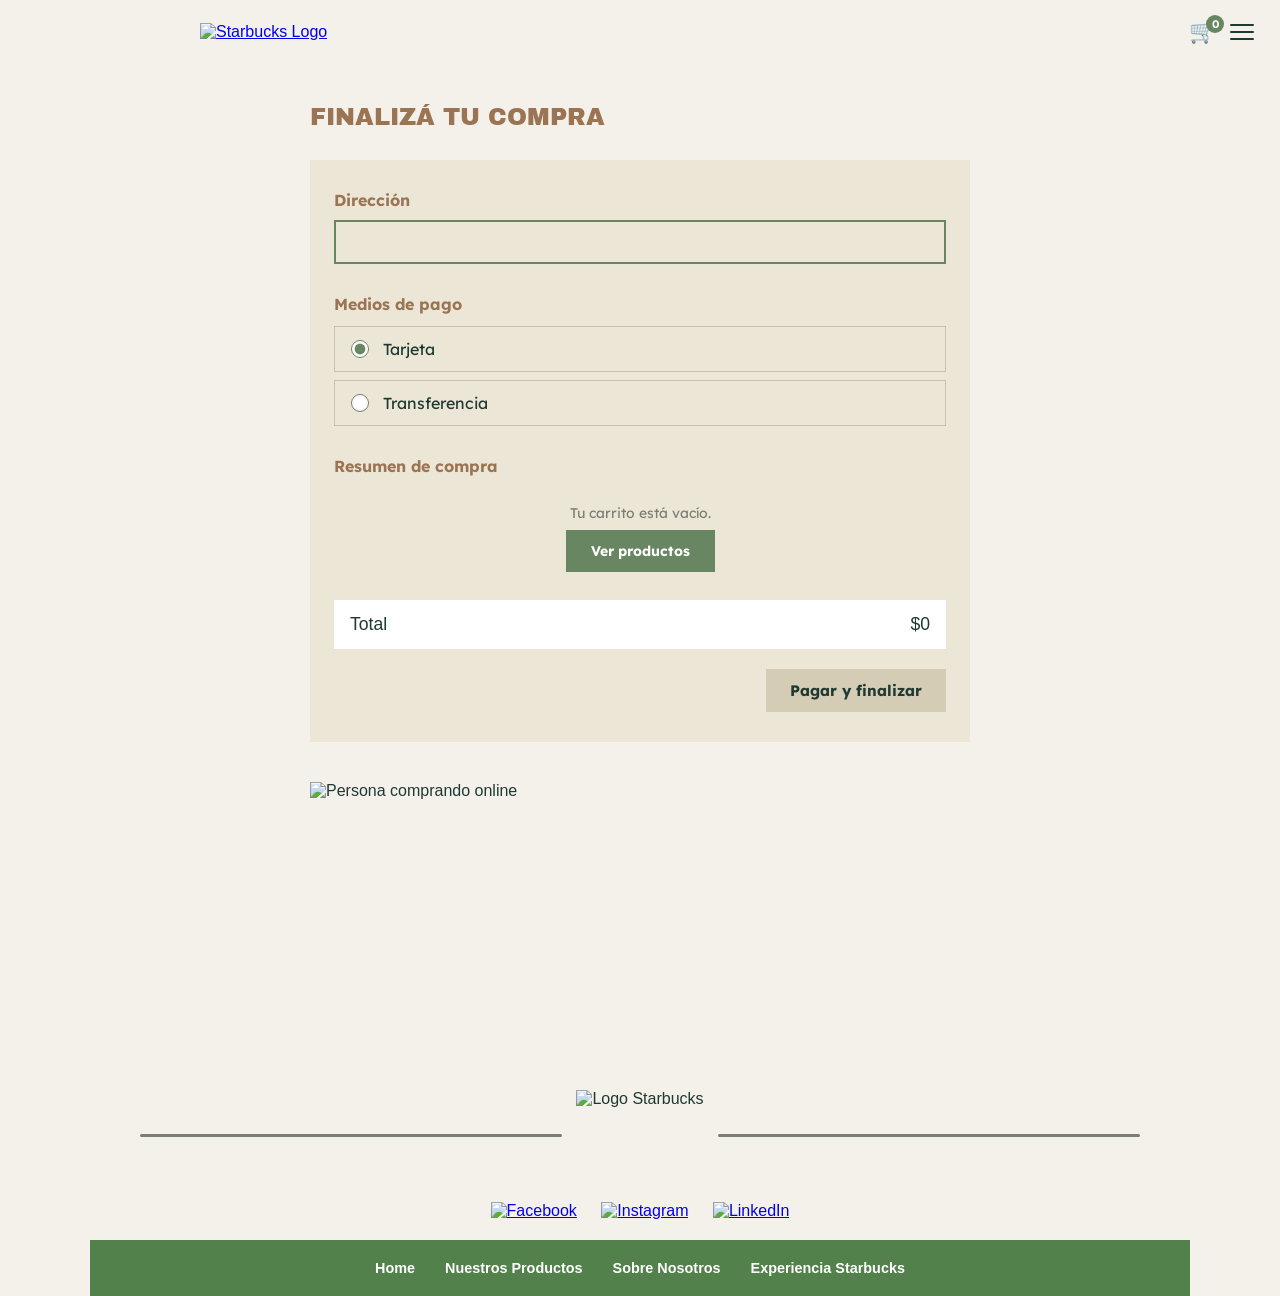
==== checkout.html @ 460d4f39 "Add files via upload" ====
<!DOCTYPE html>
<html lang="es">
<head>
  <meta charset="UTF-8" />
  <meta name="viewport" content="width=device-width, initial-scale=1.0" />
  <title>Finalizar Compra - Starbucks</title>
  <link rel="preconnect" href="https://fonts.googleapis.com">
  <link rel="preconnect" href="https://fonts.gstatic.com" crossorigin>
  <link href="https://fonts.googleapis.com/css2?family=Archivo+Black&family=Lexend+Deca:wght@100..900&display=swap" rel="stylesheet">
  <link rel="stylesheet" href="style.css" />
  <script src="cart.js"></script>
</head>
<body class="pagina-interior">
  <nav class="barra-navegacion">
    <div class="logo-marca">
      <a href="index.html"><img src="imagenes/Starbuckslogo.png" alt="Starbucks Logo" /></a>
    </div>
    <div class="nav-derecha">
      <a href="checkout.html" class="nav-carrito" aria-label="Ver carrito">
        🛒<span class="cart-badge" id="cartBadge" hidden>0</span>
      </a>
      <button class="menu-hamburguesa" id="btnMenu">
        <span></span><span></span><span></span>
      </button>
    </div>
  </nav>
  <div class="overlay" id="overlay"></div>
  <div class="menu-lateral" id="menuLateral">
    <div class="menu-lateral-header">
      <button class="btn-cerrar" id="btnCerrar">&#215;</button>
    </div>
    <nav class="menu-lateral-nav">
      <a href="index.html">Home</a>
      <a href="productos.html">Nuestros Productos</a>
      <a href="nosotros.html">Sobre Nosotros</a>
      <a href="experiencia.html">Experiencia Starbucks</a>
    </nav>
  </div>

  <section class="seccion-checkout">
    <h2 class="archivo-black-regular titulo-checkout">FINALIZÁ TU COMPRA</h2>

    <div class="panel-compra">
      <div class="campo-direccion">
        <label>Dirección</label>
        <input type="text" class="input-direccion" />
      </div>

      <div class="campo-pago">
        <p class="subtitulo-pago">Medios de pago</p>
        <label class="fila-pago">
          <input type="radio" name="pago" checked />
          Tarjeta
        </label>
        <label class="fila-pago">
          <input type="radio" name="pago" />
          Transferencia
        </label>
      </div>

      <div class="resumen-compra">
        <p class="subtitulo-pago">Resumen de compra</p>
        <div id="resumen-items"></div>
        <div id="carrito-vacio" class="carrito-vacio" hidden>
          <p>Tu carrito está vacío.</p>
          <a href="productos.html" class="boton-verde" style="display:inline-block;margin-top:8px;text-decoration:none;">Ver productos</a>
        </div>
      </div>

      <div class="total-caja">
        <span>Total</span>
        <span id="total-valor">$0</span>
      </div>

      <div class="checkout-acciones">
        <button class="boton-pagar" id="btnPagar" disabled>Pagar y finalizar</button>
      </div>

      <div id="mensaje-exito" class="mensaje-exito" hidden>
        <p>¡Gracias por tu compra! ☕</p>
      </div>
    </div>

    <div class="ilustracion-checkout">
      <img src="imagenes/checkout-ilustracion.png" alt="Persona comprando online" />
    </div>
  </section>

  <script>
    const resumenEl = document.getElementById('resumen-items');
    const totalEl = document.getElementById('total-valor');
    const btnPagar = document.getElementById('btnPagar');
    const carritoVacio = document.getElementById('carrito-vacio');
    const mensajeExito = document.getElementById('mensaje-exito');

    function mostrarCarrito() {
      const items = Carrito.obtenerCarrito();
      let html = '';

      if (items.length === 0) {
        resumenEl.innerHTML = '';
        carritoVacio.hidden = false;
        totalEl.textContent = '$0';
        btnPagar.disabled = true;
        return;
      }

      carritoVacio.hidden = true;
      btnPagar.disabled = false;

      for (let i = 0; i < items.length; i++) {
        const item = items[i];
        html += '<div class="resumen-fila">';
        html += '<span class="resumen-nombre">' + item.nombre + ' x' + item.cantidad + '</span>';
        html += '<span class="resumen-precio">' + Carrito.formatearPrecio(item.precio * item.cantidad) + '</span>';
        html += '<button class="btn-remove" data-id="' + item.id + '">✕</button>';
        html += '</div>';
      }

      resumenEl.innerHTML = html;
      totalEl.textContent = Carrito.formatearPrecio(Carrito.totalCarrito());

      const botonesRemove = resumenEl.getElementsByClassName('btn-remove');
      for (let i = 0; i < botonesRemove.length; i++) {
        botonesRemove[i].onclick = function () {
          Carrito.eliminarItem(this.dataset.id);
        };
      }
    }

    btnPagar.onclick = function () {
      if (Carrito.contarItems() === 0) return;
      Carrito.vaciarCarrito();
      mensajeExito.hidden = false;
      btnPagar.disabled = true;
    };

    window.addEventListener('carrito:cambio', mostrarCarrito);
    mostrarCarrito();
  </script>

  <div class="separador">
    <span></span>
    <img class="logo-separador" src="imagenes/Starbuckslogocirculo.png" alt="Logo Starbucks" />
    <span></span>
  </div>
  <div class="redes-sociales">
    <a href="https://www.facebook.com/Starbucks" target="_blank" rel="noopener"><img src="imagenes/Facebook.png" class="icono-red" alt="Facebook" /></a>
    <a href="https://www.instagram.com/starbucks" target="_blank" rel="noopener"><img src="imagenes/Instagram.png" class="icono-red" alt="Instagram" /></a>
    <a href="https://www.linkedin.com/company/starbucks" target="_blank" rel="noopener"><img src="imagenes/Linkedin.png" class="icono-red" alt="LinkedIn" /></a>
  </div>
  <footer class="pie-pagina">
    <div class="links-finales">
      <a href="index.html">Home</a>
      <a href="productos.html">Nuestros Productos</a>
      <a href="nosotros.html">Sobre Nosotros</a>
      <a href="experiencia.html">Experiencia Starbucks</a>
    </div>
  </footer>

  <script>
    document.getElementById("btnMenu").onclick = function () {
      document.getElementById("menuLateral").classList.add("activo");
      document.getElementById("overlay").classList.add("activo");
    };
    document.getElementById("btnCerrar").onclick = function () {
      document.getElementById("menuLateral").classList.remove("activo");
      document.getElementById("overlay").classList.remove("activo");
    };
    document.getElementById("overlay").onclick = function () {
      document.getElementById("menuLateral").classList.remove("activo");
      document.getElementById("overlay").classList.remove("activo");
    };

    function actualizarBadge() {
      const badge = document.getElementById("cartBadge");
      const count = Carrito.contarItems();
      if (count > 0) {
        badge.textContent = count;
        badge.hidden = false;
      } else {
        badge.hidden = true;
      }
    }

    actualizarBadge();
    window.addEventListener("carrito:cambio", actualizarBadge);
  </script>
</body>
</html>
---- style.css ----
@import url('https://fonts.googleapis.com/css2?family=Lexend+Deca:wght@100..900&family=Raleway:ital,wght@0,100..900;1,100..900&display=swap');

* {
  margin: 0;
  padding: 0;
  box-sizing: border-box;
  font-family: "Helvetica", Arial, sans-serif;
}

body {
  background-color: #f4f1ea;
  color: #1e3932;
  overflow-x: hidden;
}

.barra-navegacion {
  display: flex;
  justify-content: space-between;
  align-items: center;
  width: 100%;
  max-width: 1100px;
  margin: 0 auto;
  padding: 14px 20px;

  position: absolute;
  top: 0;
  left: 50%;
  transform: translateX(-50%);
  z-index: 100;

  background-color: transparent;
}

.logo-marca {
  max-width: calc(100% - 52px);
}

.logo-marca img {
  display: block;
  width: auto;
  max-width: 100%;
  max-height: 34px;
}

.menu-hamburguesa {
  display: inline-flex;
  flex-direction: column;
  justify-content: center;
  gap: 5px;
  width: 36px;
  height: 36px;
  background: transparent;
  border: none;
  padding: 0;
  cursor: pointer;
  flex-shrink: 0;
}

.menu-hamburguesa span {
  display: block;
  width: 24px;
  height: 2px;
  margin: 0 auto;
  background-color: #1e3932;
  border-radius: 2px;
}

.seccion-principal {
  background-color: #d4ccb4;
  position: relative;
  width: 100%;
  height: 65vh;
  display: flex;
  align-items: center;
  justify-content: center;
  overflow: hidden;
}

.caja-foto-grande {
  position: absolute;
  top: 0;
  left: 0;
  width: 100%;
  height: 100%;
}

.caja-foto-grande img {
  width: 100%;
  height: 100%;
  object-fit: cover;
  object-position: top;
}

.columna-izquierda {
  margin-bottom: 30px;
}
.texto-llamativo {
  position: relative;
  width: 90%;
}

.texto-llamativo p {
  color: white;
  font-weight: bold;
  font-size: 1.2rem;
  text-shadow: 1px 1px 5px rgba(0, 0, 0, 0.2);
}

.texto-llamativo h1 {
  font-size: 3.5rem;
  color: white;
  text-transform: uppercase;
  line-height: 0.9;
  text-shadow: 2px 2px 10px rgba(0, 0, 0, 0.3);
}

.seccion-bebidas {
  width: 100%;
  max-width: 1100px;
  margin: 0 auto;
  padding: 50px 20px;
}

.seccion-bebidas h2{
  color:#9a7453;
}

.contenedor-arcos {
  display: grid;
  grid-template-columns: repeat(3, minmax(0, 1fr));
  gap: 12px;
  margin-top: 30px;
}

.bebida {
  display: flex;
  flex-direction: column;
  align-items: center;
  text-align: center;
}

.forma-arco {
  width: 100%;
  max-width: 180px;
  aspect-ratio: 3 / 4;
  margin: 0 auto;
  border-radius: 100px 100px 10px 10px;
  overflow: hidden;
}

.bebida p {
  margin-top: 10px;
  min-height: 2.8em;
  display: flex;
  align-items: flex-start;
  justify-content: center;
  font-size: 0.85rem;
}

.forma-arco img {
  width: 100%;
  height: 100%;
  object-fit: cover;
}

.seccion-info {
  display: flex;
  align-items: flex-start;
  width: 100%;
  max-width: 1100px;
  margin: 0 auto;
  padding: 60px 20px;
  background-color: #ece6d6;
}

.texto-historia {
  padding: 0 20px 0 0;
  flex: 0 0 60%;
}

.texto-historia h2{
  color:#9a7453
}

.texto-historia p{
  font-family: "Lexend Deca", sans-serif;
  font-optical-sizing: auto;
  font-style: normal;
}

.foto-detalle {
  flex: 0 0 40%;
}

.foto-detalle img {
  width: 100%;
  max-width: 100%;
  display: block;
  margin: 0 auto;
}

.boton-verde {
  background-color: #688662;
  color: white;
  border: none;
  padding: 12px 25px;
  font-weight: bold;
  margin-top: 15px;
  cursor: pointer;
}

.boton-verde, p{
  font-family: "Lexend Deca", sans-serif;
  font-optical-sizing: auto;
  font-style: normal;
}

.separador {
  display: flex;
  align-items: center;
  gap: 14px;
  width: 100%;
  max-width: 1100px;
  margin: 8px auto 22px;
  padding: 0 50px;
}

.separador span {
  flex: 1;
  border-top: 3px solid #7a7f73;
  border-radius: 15px;
}

.logo-separador {
  width: auto;
  height: 90px;
  display: block;
  flex-shrink: 0;
}

.pie-pagina {
  background-color: #53814b;
  color: white;
  width: 100%;
  max-width: 1100px;
  margin: 0 auto;
  padding: 20px;
  text-align: center;
}

.redes-sociales {
  width: 100%;
  max-width: 1100px;
  margin: 0 auto;
  padding: 0 20px 20px 20px;
  text-align: center;
}

.icono-red {
  width: 35px;
  margin: 0 10px;
}

.links-finales {
  display: flex;
  flex-direction: column;
  gap: 15px;
}

.links-finales a {
  color: white;
  text-decoration: none;
  font-weight: bold;
  font-size: 0.9rem;
}

@media (min-width: 768px) {
  .seccion-principal {
    height: 85vh;
  }

  .texto-llamativo {
    display: flex;
    justify-content: space-between;
    max-width: 1100px;
  }

  .texto-llamativo h1 {
    font-size: 6rem;
  }

  .contenedor-arcos {
    gap: 24px;
  }

  .bebida p {
    font-size: 1rem;
  }

  .seccion-info {
    flex-direction: row;
  }

  .texto-historia {
    flex-basis: 70%;
  }

  .foto-detalle {
    flex-basis: 30%;
  }

  .links-finales {
    flex-direction: row;
    justify-content: center;
    gap: 30px;
  }

.links-finales, p{
  font-family: "Lexend Deca", sans-serif;
  font-optical-sizing: auto;
  font-style: normal;
}

}

.archivo-black-regular {
  font-family: "Archivo Black", sans-serif;
  font-weight: 400;
  font-style: normal;
}

.overlay {
  position: fixed;
  inset: 0;
  background: rgba(0, 0, 0, 0.45);
  opacity: 0;
  pointer-events: none;
  transition: opacity 0.3s;
  z-index: 200;
}
.overlay.activo {
  opacity: 1;
  pointer-events: all;
}

.menu-lateral {
  position: fixed;
  top: 0;
  right: -320px;
  width: 300px;
  height: 100vh;
  background: #2e4b2a;
  display: flex;
  flex-direction: column;
  z-index: 300;
  transition: right 0.35s cubic-bezier(0.4, 0, 0.2, 1);
}
.menu-lateral.activo {
  right: 0;
}

.menu-lateral-header {
  display: flex;
  justify-content: space-between;
  align-items: center;
  padding: 20px 24px;
  border-bottom: 1px solid rgba(255, 255, 255, 0.15);
}
.menu-lateral-header img {
  height: 28px;
  filter: brightness(0) invert(1);
}

.btn-cerrar {
  background: transparent;
  border: none;
  cursor: pointer;
  color: white;
  font-size: 28px;
  line-height: 1;
  padding: 0;
}

.menu-lateral-nav {
  flex: 1;
  padding: 24px 0;
  overflow-y: auto;
}
.menu-lateral-nav a {
  display: block;
  padding: 14px 28px;
  color: #d4ccb4;
  text-decoration: none;
  font-size: 1rem;
  font-weight: 600;
  border-left: 3px solid transparent;
  transition: background 0.2s, color 0.2s;
}
.menu-lateral-nav a:hover {
  background: rgba(255, 255, 255, 0.07);
  color: #fff;
  border-left-color: #688662;
}
.seccion-titulo {
  padding: 20px 28px 8px;
  font-size: 0.7rem;
  letter-spacing: 0.12em;
  text-transform: uppercase;
  color: rgba(255, 255, 255, 0.35);
  font-weight: 700;
}

site-navbar,
site-footer {
  display: block;
}

.pagina-interior .barra-navegacion {
  position: relative;
  background-color: #f4f1ea;
}

.img-placeholder {
  background-color: #d4ccb4;
}

.seccion-productos {
  width: 100%;
  max-width: 1100px;
  margin: 0 auto;
  padding: 40px 20px 60px;
}

.seccion-productos .contenedor-arcos {
  grid-template-columns: repeat(2, minmax(0, 1fr));
  margin-top: 16px;
}

.titulo-productos {
  color: #9a7453;
  margin-bottom: 30px;
}

.grupo-categoria {
  margin-bottom: 40px;
}

.banda-categoria {
  background-color: #1e3932;
  color: white;
  text-align: center;
  padding: 10px 20px;
  font-family: "Lexend Deca", sans-serif;
  font-weight: 600;
  font-size: 1rem;
  margin-bottom: 20px;
}

.tarjeta-producto {
  display: flex;
  flex-direction: column;
  align-items: center;
  text-align: center;
}

.tarjeta-producto p {
  margin-top: 8px;
  min-height: 2.8em;
  display: flex;
  align-items: flex-start;
  justify-content: center;
  font-size: 0.85rem;
}

.acciones-producto {
  display: flex;
  gap: 12px;
  margin-top: 6px;
}

.btn-accion {
  background: none;
  border: 1px solid #1e3932;
  color: #1e3932;
  width: 38px;
  height: 38px;
  cursor: pointer;
  font-size: 0.9rem;
  display: flex;
  align-items: center;
  justify-content: center;
  padding: 6px;
  transition: background-color 0.2s, border-color 0.2s;
}

.btn-accion img {
  width: 100%;
  height: 100%;
  object-fit: contain;
}

.btn-accion.activo {
  background-color: #1e3932;
  border-color: #1e3932;
}

.btn-accion.activo img {
  filter: brightness(0) invert(1);
}

.seccion-checkout {
  width: 100%;
  max-width: 700px;
  margin: 0 auto;
  padding: 40px 20px 60px;
}

.titulo-checkout {
  color: #9a7453;
  margin-bottom: 30px;
}

.panel-compra {
  background-color: #ece6d6;
  padding: 30px 24px;
}

.campo-direccion label {
  display: block;
  font-family: "Lexend Deca", sans-serif;
  font-weight: 700;
  font-size: 1rem;
  color: #9a7453;
  margin-bottom: 10px;
}

.input-direccion {
  width: 100%;
  border: 2px solid #688662;
  background: transparent;
  padding: 10px 12px;
  font-size: 1rem;
  outline: none;
  font-family: "Lexend Deca", sans-serif;
}

.campo-pago {
  margin-top: 30px;
}

.subtitulo-pago {
  font-family: "Lexend Deca", sans-serif;
  font-weight: 700;
  font-size: 1rem;
  color: #9a7453;
  margin-bottom: 12px;
}

.fila-pago {
  display: flex;
  align-items: center;
  gap: 14px;
  padding: 12px 16px;
  border: 1px solid #c8c0a8;
  margin-bottom: 8px;
  cursor: pointer;
  font-family: "Lexend Deca", sans-serif;
}

.fila-pago input[type="radio"] {
  width: 18px;
  height: 18px;
  accent-color: #688662;
  cursor: pointer;
}

.resumen-compra {
  margin-top: 30px;
}

.resumen-fila {
  display: flex;
  justify-content: space-between;
  padding: 8px 0;
  font-family: "Lexend Deca", sans-serif;
  font-size: 0.95rem;
  border-bottom: 1px solid #c8c0a8;
}

.total-caja {
  display: flex;
  justify-content: space-between;
  background-color: white;
  padding: 14px 16px;
  margin-top: 12px;
  font-family: "Archivo Black", sans-serif;
  font-size: 1.1rem;
}

.checkout-acciones {
  display: flex;
  justify-content: flex-end;
  margin-top: 20px;
}

.boton-pagar {
  background-color: #d4ccb4;
  color: #1e3932;
  border: none;
  padding: 12px 24px;
  font-family: "Lexend Deca", sans-serif;
  font-weight: 700;
  cursor: pointer;
  font-size: 0.95rem;
}

.ilustracion-checkout {
  width: 100%;
  margin-top: 40px;
  height: 240px;
  overflow: hidden;
}

.ilustracion-checkout img {
  width: 100%;
  height: 100%;
  object-fit: cover;
  object-position: center top;
}

.forma-arco-grande {
  width: 80%;
  max-width: 320px;
  aspect-ratio: 4 / 5;
  border-radius: 200px 200px 10px 10px;
  overflow: hidden;
}

.forma-arco-grande img {
  width: 100%;
  height: 100%;
  object-fit: cover;
}

.seccion-nosotros {
  width: 100%;
  max-width: 1100px;
  margin: 0 auto;
  padding: 40px 20px 60px;
}

.titulo-nosotros {
  color: #9a7453;
  margin-bottom: 30px;
}

.bloque-nosotros {
  display: flex;
  flex-direction: column;
  gap: 24px;
  margin-bottom: 40px;
}

.foto-rect {
  width: 100%;
  max-width: 380px;
  height: 340px;
  overflow: hidden;
  background-color: #d4ccb4;
}

.foto-rect img {
  width: 100%;
  height: 100%;
  object-fit: cover;
}

.cita-marron {
  font-family: "Archivo Black", sans-serif;
  color: #9a7453;
  font-size: 1.4rem;
  line-height: 1.3;
  margin-bottom: 16px;
}

.nosotros-texto p {
  font-family: "Lexend Deca", sans-serif;
  font-size: 0.95rem;
  line-height: 1.7;
}

.bloque-nosotros-invertido {
  display: flex;
  flex-direction: column;
  gap: 24px;
  background-color: #ece6d6;
  padding: 30px 20px;
}

.nosotros-texto-amplio p {
  font-family: "Lexend Deca", sans-serif;
  font-size: 0.95rem;
  line-height: 1.7;
}

.nosotros-logo-cita {
  display: flex;
  flex-direction: column;
  align-items: center;
  gap: 16px;
}

.logo-nosotros {
  width: 100px;
  height: auto;
}

.seccion-experiencia {
  width: 100%;
  max-width: 700px;
  margin: 0 auto;
  padding: 40px 20px 60px;
}

.titulo-experiencia {
  color: #9a7453;
  margin-bottom: 30px;
}

.tarjeta-experiencia {
  margin-bottom: 30px;
  text-align: center;
}

.tarjeta-experiencia .forma-arco-grande {
  margin: 0 auto;
}

.banda-experiencia {
  background-color: #d4ccb4;
  padding: 14px 20px;
  font-family: "Lexend Deca", sans-serif;
  font-weight: 600;
  font-size: 1.1rem;
  max-width: 320px;
  margin: 0 auto;
}

@media (min-width: 768px) {
  .bloque-nosotros {
    flex-direction: row;
    align-items: flex-start;
  }

  .nosotros-foto {
    flex: 0 0 40%;
  }

  .nosotros-texto {
    flex: 1;
  }

  .bloque-nosotros-invertido {
    flex-direction: row;
    align-items: flex-start;
  }

  .nosotros-texto-amplio {
    flex: 1;
  }

  .nosotros-logo-cita {
    flex: 0 0 35%;
  }

  .banda-experiencia {
    max-width: 100%;
    width: 80%;
  }

  .seccion-productos .contenedor-arcos {
    grid-template-columns: repeat(3, minmax(0, 1fr));
  }

  .seccion-experiencia {
    max-width: 1100px;
    display: flex;
    flex-wrap: wrap;
    gap: 32px;
    align-items: flex-start;
  }

  .titulo-experiencia {
    flex: 0 0 100%;
  }

  .tarjeta-experiencia {
    flex: 1;
  }

  .tarjeta-experiencia .banda-experiencia {
    max-width: 100%;
    width: 100%;
  }
}

.nav-derecha {
  display: flex;
  align-items: center;
  gap: 8px;
}

.nav-carrito {
  position: relative;
  font-size: 22px;
  line-height: 1;
  text-decoration: none;
  color: inherit;
}

.cart-badge {
  position: absolute;
  top: -6px;
  right: -8px;
  background: #688662;
  color: #fff;
  font-size: 11px;
  font-weight: 700;
  min-width: 18px;
  height: 18px;
  border-radius: 9px;
  display: flex;
  align-items: center;
  justify-content: center;
  padding: 0 4px;
  font-family: 'Lexend Deca', sans-serif;
}

.badge-lateral {
  background: #688662;
  color: #fff;
  font-size: 11px;
  font-weight: 700;
  min-width: 18px;
  height: 18px;
  border-radius: 9px;
  display: inline-flex;
  align-items: center;
  justify-content: center;
  padding: 0 5px;
  margin-left: 6px;
  vertical-align: middle;
}

.precio-producto {
  font-size: 13px;
  color: #688662;
  font-weight: 700;
  margin: 0 0 4px;
}

/* Checkout cart rows */
.resumen-fila {
  display: flex;
  align-items: center;
  justify-content: space-between;
  gap: 8px;
  padding: 6px 0;
  border-bottom: 1px solid #c8c0a8;
}

.resumen-nombre {
  flex: 1;
  font-size: 14px;
}

.btn-remove {
  background: none;
  border: 1px solid #9a7453;
  color: #9a7453;
  cursor: pointer;
  padding: 2px 7px;
  font-size: 12px;
}

.resumen-precio {
  font-weight: 700;
  font-size: 14px;
  white-space: nowrap;
}

.carrito-vacio {
  padding: 16px 0;
  text-align: center;
  color: #7a7f73;
  font-size: 14px;
}

.mensaje-exito {
  text-align: center;
  padding: 12px;
  background: #e8f5e2;
  border-radius: 8px;
  color: #1e3932;
  font-weight: 700;
  margin-top: 12px;
  font-family: 'Lexend Deca', sans-serif;
}
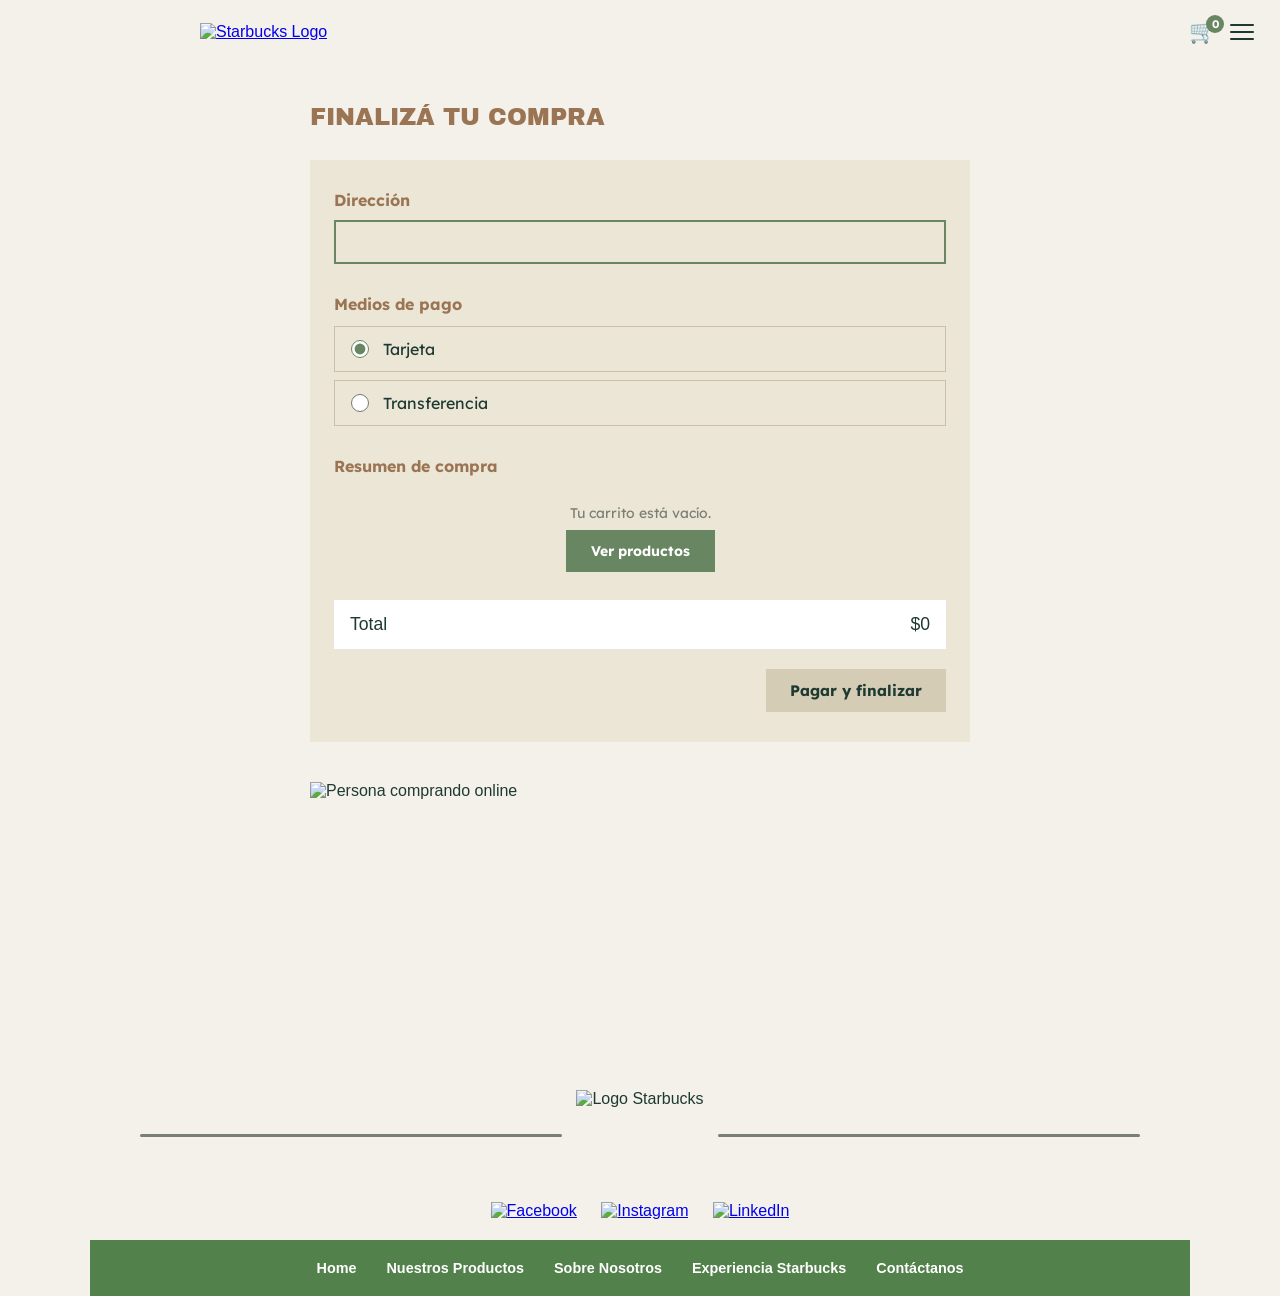
==== commit 49ce2080: "Fix HTML structure and add contact link" ====
--- a/checkout.html
+++ b/checkout.html
@@ -1,15 +1,18 @@
 <!DOCTYPE html>
 <html lang="es">
+
 <head>
   <meta charset="UTF-8" />
   <meta name="viewport" content="width=device-width, initial-scale=1.0" />
   <title>Finalizar Compra - Starbucks</title>
   <link rel="preconnect" href="https://fonts.googleapis.com">
   <link rel="preconnect" href="https://fonts.gstatic.com" crossorigin>
-  <link href="https://fonts.googleapis.com/css2?family=Archivo+Black&family=Lexend+Deca:wght@100..900&display=swap" rel="stylesheet">
+  <link href="https://fonts.googleapis.com/css2?family=Archivo+Black&family=Lexend+Deca:wght@100..900&display=swap"
+    rel="stylesheet">
   <link rel="stylesheet" href="style.css" />
   <script src="cart.js"></script>
 </head>
+
 <body class="pagina-interior">
   <nav class="barra-navegacion">
     <div class="logo-marca">
@@ -34,6 +37,7 @@
       <a href="productos.html">Nuestros Productos</a>
       <a href="nosotros.html">Sobre Nosotros</a>
       <a href="experiencia.html">Experiencia Starbucks</a>
+      <a href="contactanos.html">Contáctanos</a>
     </nav>
   </div>
 
@@ -63,7 +67,8 @@
         <div id="resumen-items"></div>
         <div id="carrito-vacio" class="carrito-vacio" hidden>
           <p>Tu carrito está vacío.</p>
-          <a href="productos.html" class="boton-verde" style="display:inline-block;margin-top:8px;text-decoration:none;">Ver productos</a>
+          <a href="productos.html" class="boton-verde"
+            style="display:inline-block;margin-top:8px;text-decoration:none;">Ver productos</a>
         </div>
       </div>
 
@@ -145,9 +150,12 @@
     <span></span>
   </div>
   <div class="redes-sociales">
-    <a href="https://www.facebook.com/Starbucks" target="_blank" rel="noopener"><img src="imagenes/Facebook.png" class="icono-red" alt="Facebook" /></a>
-    <a href="https://www.instagram.com/starbucks" target="_blank" rel="noopener"><img src="imagenes/Instagram.png" class="icono-red" alt="Instagram" /></a>
-    <a href="https://www.linkedin.com/company/starbucks" target="_blank" rel="noopener"><img src="imagenes/Linkedin.png" class="icono-red" alt="LinkedIn" /></a>
+    <a href="https://www.facebook.com/Starbucks" target="_blank" rel="noopener"><img src="imagenes/Facebook.png"
+        class="icono-red" alt="Facebook" /></a>
+    <a href="https://www.instagram.com/starbucks" target="_blank" rel="noopener"><img src="imagenes/Instagram.png"
+        class="icono-red" alt="Instagram" /></a>
+    <a href="https://www.linkedin.com/company/starbucks" target="_blank" rel="noopener"><img src="imagenes/Linkedin.png"
+        class="icono-red" alt="LinkedIn" /></a>
   </div>
   <footer class="pie-pagina">
     <div class="links-finales">
@@ -155,6 +163,7 @@
       <a href="productos.html">Nuestros Productos</a>
       <a href="nosotros.html">Sobre Nosotros</a>
       <a href="experiencia.html">Experiencia Starbucks</a>
+      <a href="contactanos.html">Contáctanos</a>
     </div>
   </footer>
 
@@ -187,4 +196,5 @@
     window.addEventListener("carrito:cambio", actualizarBadge);
   </script>
 </body>
-</html>+
+</html>
